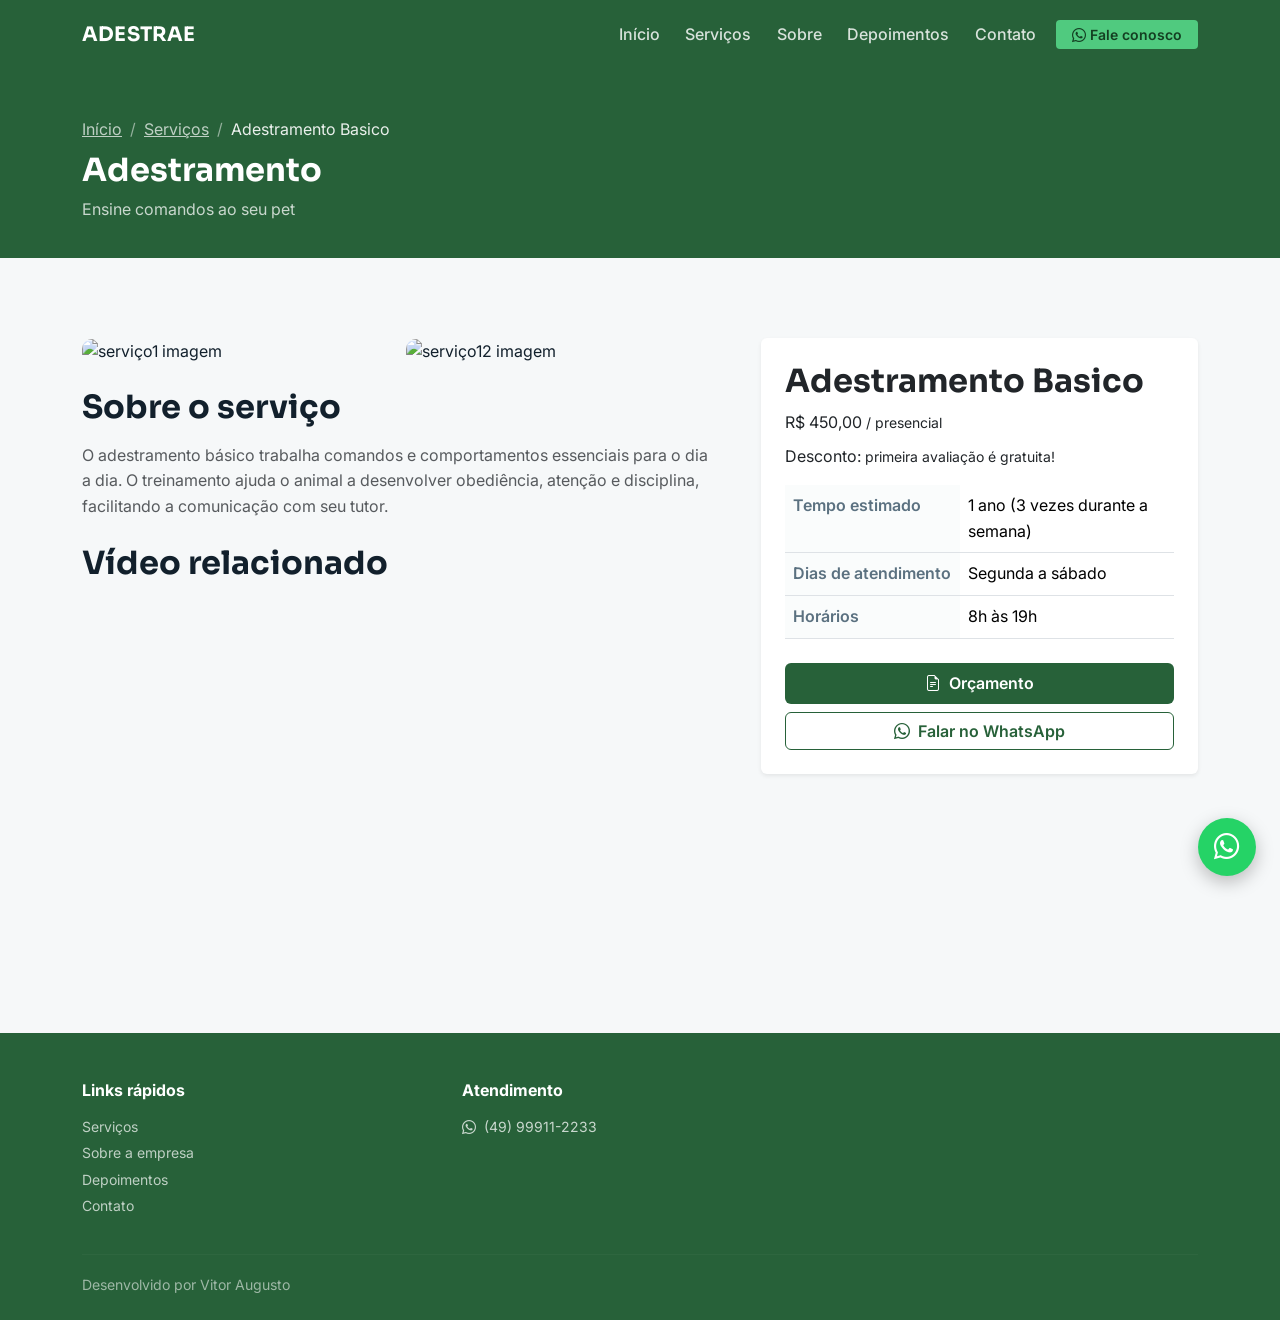
==== servico1.html @ 9574a6ac "Add files via upload" ====
<!DOCTYPE html>
<html lang="pt-BR">
<head>
<meta charset="UTF-8">
<meta name="viewport" content="width=device-width, initial-scale=1.0">
<title>Adestramento Animal</title>

<link rel="preconnect" href="https://fonts.googleapis.com">
<link href="https://fonts.googleapis.com/css2?family=Sora:wght@600;700;800&family=Inter:wght@400;500;600;700&display=swap" rel="stylesheet">

<link href="https://cdn.jsdelivr.net/npm/bootstrap@5.3.3/dist/css/bootstrap.min.css" rel="stylesheet">
<link rel="stylesheet" href="https://cdn.jsdelivr.net/npm/bootstrap-icons@1.11.3/font/bootstrap-icons.css">
<link rel="stylesheet" href="style.css">
</head>
<body>

<!-- NAVBAR  -->
<nav class="navbar navbar-expand-lg navbar-dark ct-navbar">
  <div class="container">
    <a class="navbar-brand" href="index.html#inicio">ADESTRAE</span></a>
    <button class="navbar-toggler" type="button" data-bs-toggle="collapse" data-bs-target="#ctNav">
      <span class="navbar-toggler-icon"></span>
    </button>
    <div class="collapse navbar-collapse" id="ctNav">
      <ul class="navbar-nav ms-auto align-items-lg-center gap-lg-1">
        <li class="nav-item"><a class="nav-link" href="index.html#inicio">Início</a></li>
        <li class="nav-item"><a class="nav-link" href="index.html#servicos">Serviços</a></li>
        <li class="nav-item"><a class="nav-link" href="index.html#sobre">Sobre</a></li>
        <li class="nav-item"><a class="nav-link" href="index.html#depoimentos">Depoimentos</a></li>
        <li class="nav-item"><a class="nav-link" href="index.html#contato">Contato</a></li>
        <li class="nav-item ms-lg-2 mt-2 mt-lg-0">
          <a class="btn btn-whats btn-sm px-3" target="_blank" rel="noopener"
             href="https://wa.me/5549999112233?text=Ol%C3%A1%2C%20quero%20um%20or%C3%A7amento%20de%20instala%C3%A7%C3%A3o%20de%20Wi-Fi">
             <i class="bi bi-whatsapp me-1"></i>Fale conosco
          </a>
        </li>
      </ul>
    </div>
  </div>
</nav>

<!--  SERVIÇO -->
<div class="ct-service-hero">
  <div class="container">
    <nav aria-label="breadcrumb">
      <ol class="breadcrumb mb-2">
        <li class="breadcrumb-item"><a href="index.html">Início</a></li>
        <li class="breadcrumb-item"><a href="index.html#servicos">Serviços</a></li>
        <li class="breadcrumb-item active" aria-current="page">Adestramento Basico</li>
      </ol>
    </nav>
    <h1 class="h2 fw-bold mb-2">Adestramento</h1>
    <p class="mb-0" style="color:rgba(255,255,255,.75)">Ensine comandos ao seu pet</p>
  </div>
</div>

<!-- DETALHES DO SERVIÇO -->
<section class="ct-section">
  <div class="container">
    <div class="row g-5">
      <div class="col-lg-7">

        <!-- fotos do Serviço -->
        <div class="row g-3 ct-detail-photos mb-4">
          <div class="col-6">
            <img src="imagens/serviço1.jpeg" alt="serviço1 imagem">
          </div>
          <div class="col-6">
            <img src="imagens/serviço12.jpeg" alt="serviço12 imagem">
          </div>
        </div>

        <h2 class="h4 fw-bold mb-3">Sobre o serviço</h2>
        <p class="text-muted">O adestramento básico trabalha comandos e comportamentos essenciais para o dia a dia. O treinamento ajuda o animal a desenvolver obediência, atenção e disciplina, facilitando a comunicação com seu tutor.</p>

        <h2 class="h4 fw-bold mt-4 mb-3">Vídeo relacionado</h2>
        <div class="ratio ratio-16x9 ratio-video">
          <iframe src="https://www.youtube.com/embed/Mj9hvjVqM58" title="como socializar cães REATIVOS na prática" allowfullscreen loading="lazy"></iframe>
        </div>
      </div>

      <div class="col-lg-5">
        <div class="card border-0 shadow-sm">
          <div class="card-body p-4">
            <h2 class="h5 fw-bold">Adestramento Basico</h2>
            <div class="ct-price my-2">R$ 450,00 <small>/ presencial</small></div>
            <div class="ct-price my-2">Desconto: <small> primeira avaliação é gratuita!</small></div>

            <table class="table ct-info-table mt-3">
              <tbody>
                <tr><th>Tempo estimado</th><td>1 ano (3 vezes durante a semana)</td></tr>
                <tr><th>Dias de atendimento</th><td>Segunda a sábado</td></tr>
                <tr><th>Horários</th><td>8h às 19h</td></tr>
              </tbody>
            </table>

            <button type="button" class="btn btn-ct-primary w-100 mt-2" data-bs-toggle="modal" data-bs-target="#modalOrcamento">
              <i class="bi bi-file-earmark-text me-1"></i> Orçamento
            </button>
            <a class="btn btn-ct-outline w-100 mt-2" target="_blank" rel="noopener"
               href="https://wa.me/5549999112233?text=Ol%C3%A1%2C%20quero%20um%20or%C3%A7amento%20de%20instala%C3%A7%C3%A3o%20de%20Wi-Fi">
              <i class="bi bi-whatsapp me-1"></i> Falar no WhatsApp
            </a>
          </div>
        </div>
      </div>
    </div>
  </div>
</section>

<!-- MODAL ORÇAMENTO -->
<div class="modal fade" id="modalOrcamento" tabindex="-1" aria-labelledby="modalOrcamentoLabel" aria-hidden="true">
  <div class="modal-dialog modal-lg modal-dialog-centered">
    <div class="modal-content">
      <div class="modal-header">
        <h5 class="modal-title" id="modalOrcamentoLabel">Se inscrever</h5>
        <button type="button" class="btn-close" data-bs-dismiss="modal" aria-label="Fechar"></button>
      </div>
      <form onsubmit="event.preventDefault(); alert('Orçamento enviado! Em breve entraremos em contato.'); bootstrap.Modal.getInstance(document.getElementById('modalOrcamento')).hide(); this.reset();">
        <div class="modal-body">
          <div class="row g-3">
            <div class="col-md-6">
              <label class="form-label">Nome</label>
              <input type="text" class="form-control" required>
            </div>
            <div class="col-md-6">
              <div class="col-md-6">
              <label class="form-label">E-mail</label>
              <input type="email" class="form-control" required>
            </div>
              <label class="form-label">Telefone</label>
              <input type="tel" class="form-control" placeholder="(49) 90000-0000" required>
            </div>
            <div class="col-md-8">
              <label class="form-label">Endereço</label>
              <input type="text" class="form-control" placeholder="Rua, número, bairro">
            </div>
            <div class="col-md-2">
              <label class="form-label">Cidade</label>
              <input type="text" class="form-control" value="Chapecó">
            </div>
            <div class="col-md-2">
              <label class="form-label">UF</label>
              <select class="form-select">
                <option selected>SC</option>
                <option>RS</option>
                <option>PR</option>
                <option>Outro</option>
              </select>
            </div>
            <div class="col-12">
              <label class="form-label">Observações</label>
              <textarea class="form-control" rows="3" placeholder="Conte sobre o seu pet..."></textarea>
            </div>
          </div>
        </div>
        <div class="modal-footer">
          <button type="button" class="btn btn-ct-outline" data-bs-dismiss="modal">Cancelar</button>
          <button type="submit" class="btn btn-ct-primary">Enviar solicitação</button>
        </div>
      </form>
    </div>
  </div>
</div>

<!-- RODAPÉ  -->
<footer class="ct-footer">
  <div class="container">
    <div class="row g-4">
      <div class="col-md-4">
        <h6>Links rápidos</h6>
        <p class="small mb-1"><a href="index.html#servicos">Serviços</a></p>
        <p class="small mb-1"><a href="index.html#sobre">Sobre a empresa</a></p>
        <p class="small mb-1"><a href="index.html#depoimentos">Depoimentos</a></p>
        <p class="small mb-1"><a href="index.html#contato">Contato</a></p>
      </div>
      <div class="col-md-4">
        <h6>Atendimento</h6>
        <p class="small mb-1"><i class="bi bi-whatsapp me-2"></i>(49) 99911-2233</p>

      </div>
    </div>
    <hr>
    <div class="d-flex flex-column flex-md-row justify-content-between ct-dev">
      <span>Desenvolvido por Vitor Augusto</span>
    </div>
  </div>
</footer>

<a class="ct-whats-float" target="_blank" rel="noopener"
   href="https://wa.me/5549999112233?text=Ol%C3%A1%2C%20quero%20um%20or%C3%A7amento%20de%20instala%C3%A7%C3%A3o%20de%20Wi-Fi"
   aria-label="Conversar no WhatsApp">
  <i class="bi bi-whatsapp"></i>
</a>

<script src="https://cdn.jsdelivr.net/npm/bootstrap@5.3.3/dist/js/bootstrap.bundle.min.js"></script>
</body>
</html>
---- style.css ----
/* ===================================================================
   ConectaTech — folha de estilos própria
   Paleta: navy profundo + teal de sinal + âmbar de destaque
   Tipografia: Sora (títulos, geométrica/técnica) + Inter (texto)
=================================================================== */

:root {
  --ct-navy: #276139;
  --ct-navy-2: #123049;
  --ct-teal: #50ca7f;
  --ct-teal-dark: #3ad186;
  --ct-amber: #178C7E;
  --ct-bg: #F6F8F9;
  --ct-ink: #12202C;
  --ct-muted: #5B7180;
  --ct-line: #DDE6E9;
  --ct-radius: 10px;
}

* { scroll-behavior: smooth; }

body {
  font-family: 'Inter', system-ui, sans-serif;
  color: var(--ct-ink);
  background-color: var(--ct-bg);
  line-height: 1.6;
}

h1, h2, h3, h4, .ct-brand, .navbar-brand {
  font-family: 'Sora', system-ui, sans-serif;
}

a { color: var(--ct-teal-dark); }
a:hover { color: var(--ct-teal); }

.ct-container-narrow {
  max-width: 720px;
}

/* ---------- Navbar ---------- */
.ct-navbar {
  background-color: var(--ct-navy);
  padding-top: .85rem;
  padding-bottom: .85rem;
}

.ct-navbar .navbar-brand {
  font-weight: 700;
  color: #fff;
  letter-spacing: .2px;
  font-size: 1.25rem;
}

.ct-navbar .navbar-brand span { color: var(--ct-teal); }

.ct-navbar .nav-link {
  color: rgba(255,255,255,.82);
  font-weight: 500;
  margin-left: .35rem;
}

.ct-navbar .nav-link:hover,
.ct-navbar .nav-link:focus {
  color: #fff;
}

.ct-navbar .btn-whats {
  background-color: var(--ct-teal);
  color:#143f22;
  font-weight: 600;
  border: none;
}

.ct-navbar .btn-whats:hover {
  background-color: var(--ct-amber);
  color:#3ad186;
}


/* ---------- Carousel ---------- */
.ct-carousel .carousel-item {
  height: 62vh;
  min-height: 380px;
  background-size: cover;
  background-position: center;
  position: relative;
}

.ct-carousel .carousel-item::after {
  content: "";
  position: absolute;
  inset: 0;
  background: linear-gradient(100deg, rgba(14,34,51,.92) 0%, rgba(14,34,51,.55) 55%, rgba(14,34,51,.25) 100%);
}

.ct-carousel .carousel-caption {
  text-align: left;
  left: 6%;
  right: auto;
  bottom: auto;
  top: 50%;
  transform: translateY(-50%);
  max-width: 560px;
  z-index: 2;
}

.ct-carousel .carousel-caption .ct-eyebrow {
  color: var(--ct-teal);
  font-weight: 700;
  font-size: .85rem;
  margin-bottom: .5rem;
}

.ct-carousel .carousel-caption h2 {
  font-size: 2.4rem;
  font-weight: 700;
  color: #fff;
  margin-bottom: .8rem;
}

.ct-carousel .carousel-caption p {
  color: rgba(255,255,255,.85);
  font-size: 1.05rem;
  margin-bottom: 1.3rem;
}

/* ---------- Sections ---------- */
.ct-section { padding: 5rem 0; }
.ct-section-alt { background-color: #fff; }

.ct-kicker {
  color: var(--ct-teal-dark);
  font-weight: 700;
  font-size: .9rem;
  margin-bottom: .4rem;
}

.ct-section h2 {
  font-weight: 700;
  font-size: 2rem;
  margin-bottom: .6rem;
}

.ct-section .ct-lead {
  color: var(--ct-muted);
  max-width: 620px;
}

/* ---------- Serviços ---------- */
.ct-service-card {
  border: 1px solid var(--ct-line);
  border-radius: var(--ct-radius);
  overflow: hidden;
  background: #fff;
  height: 100%;
}

.ct-service-card img { height: 210px; object-fit: cover; width: 100%; }

.ct-service-card .card-body { padding: 1.5rem; }

.ct-service-card .ct-price {
  font-family: 'Sora', sans-serif;
  font-size: 1.5rem;
  font-weight: 700;
  color: var(--ct-navy);
}

.ct-service-card .ct-price small {
  font-size: .95rem;
  font-weight: 500;
  color: var(--ct-muted);
}

.btn-ct-primary {
  background-color: var(--ct-navy);
  color: #fff;
  font-weight: 600;
  border: none;
  border-radius: 6px;
  padding: .55rem 1.2rem;
}

.btn-ct-primary:hover { background-color: var(--ct-teal-dark); color: #fff; }

.btn-ct-outline {
  border: 1.5px solid var(--ct-navy);
  color: var(--ct-navy);
  font-weight: 600;
  border-radius: 6px;
}

.btn-ct-outline:hover { background-color: var(--ct-navy); color: #fff; }

/* ---------- Pricing table ---------- */
.ct-table thead { background-color: var(--ct-navy); color: #fff; }
.ct-table td, .ct-table th { vertical-align: middle; }

/* ---------- About ---------- */
.ct-about-list li {
  display: flex;
  gap: .7rem;
  margin-bottom: .7rem;
  color: var(--ct-muted);
}

.ct-about-list i { color: var(--ct-teal-dark); margin-top: .2rem; }

.ct-map iframe {
  width: 100%;
  height: 320px;
  border: 0;
  border-radius: var(--ct-radius);
}

/* ---------- Testimonials ---------- */
.ct-testimonial {
  background: #fff;
  border: 1px solid var(--ct-line);
  border-radius: var(--ct-radius);
  padding: 1.5rem;
  height: 100%;
}

.ct-testimonial .stars { color: var(--ct-amber); font-size: .85rem; margin-bottom: .6rem; }

.ct-testimonial img {
  width: 46px; height: 46px; border-radius: 50%; object-fit: cover;
}

.ct-testimonial p.ct-quote {
  color: var(--ct-ink);
  font-size: .95rem;
  min-height: 90px;
}

.ct-testimonial .ct-name { font-weight: 700; font-size: .92rem; }
.ct-testimonial .ct-role { color: var(--ct-muted); font-size: .8rem; }

/* ---------- Contact ---------- */
.ct-contact-info li {
  display: flex;
  gap: .7rem;
  margin-bottom: .9rem;
}

.ct-contact-info i {
  color: var(--ct-teal);
  background: var(--ct-navy);
  width: 38px; height: 38px;
  border-radius: 50%;
  display: flex; align-items: center; justify-content: center;
  flex-shrink: 0;
}

.ct-social a {
  display: inline-flex; align-items: center; justify-content: center;
  width: 38px; height: 38px;
  border-radius: 50%;
  border: 1.5px solid var(--ct-line);
  color: var(--ct-navy);
  margin-right: .5rem;
}

.ct-social a:hover { background-color: var(--ct-navy); color: #fff; border-color: var(--ct-navy); }

.ct-accordion .accordion-button:not(.collapsed) {
  background-color: rgba(33,184,166,.1);
  color: var(--ct-navy);
}

.ct-accordion .accordion-button:focus { box-shadow: none; }

/* ---------- Footer ---------- */
.ct-footer {
  background-color: var(--ct-navy);
  color: rgba(255,255,255,.75);
  padding: 3rem 0 1.5rem;
}

.ct-footer h6 { color: #fff; font-weight: 700; margin-bottom: 1rem; }
.ct-footer a { color: rgba(255,255,255,.7); text-decoration: none; }
.ct-footer a:hover { color: var(--ct-teal); }
.ct-footer hr { border-color: rgba(255,255,255,.12); margin: 2rem 0 1.2rem; }
.ct-footer .ct-dev { font-size: .88rem; color: rgba(255,255,255,.55); }

/* ---------- WhatsApp float button ---------- */
.ct-whats-float {
  position: fixed;
  bottom: 24px;
  right: 24px;
  width: 58px;
  height: 58px;
  border-radius: 50%;
  background-color: #25D366;
  display: flex;
  align-items: center;
  justify-content: center;
  color: #fff;
  font-size: 1.6rem;
  box-shadow: 0 6px 18px rgba(0,0,0,.25);
  z-index: 1050;
}

.ct-whats-float:hover { color: #fff; transform: translateY(-2px); }

/* ---------- Service detail pages ---------- */
.ct-service-hero {
  background-color: var(--ct-navy);
  color: #fff;
  padding: 3rem 0 2.2rem;
}

.ct-service-hero .breadcrumb { --bs-breadcrumb-divider-color: rgba(255,255,255,.5); }
.ct-service-hero .breadcrumb a { color: rgba(255,255,255,.7); }
.ct-service-hero .breadcrumb-item.active { color: rgba(255,255,255,.9); }

.ct-detail-photos img {
  width: 100%;
  height: 280px;
  object-fit: cover;
  border-radius: var(--ct-radius);
}

.ct-info-table th { width: 45%; color: var(--ct-muted); font-weight: 600; background-color: #fafcfc; }

.ratio-video {
  border-radius: var(--ct-radius);
  overflow: hidden;
}

@media (max-width: 768px) {
  .ct-carousel .carousel-item { height: 72vh; }
  .ct-carousel .carousel-caption h2 { font-size: 1.7rem; }
  .ct-section { padding: 3.2rem 0; }
}
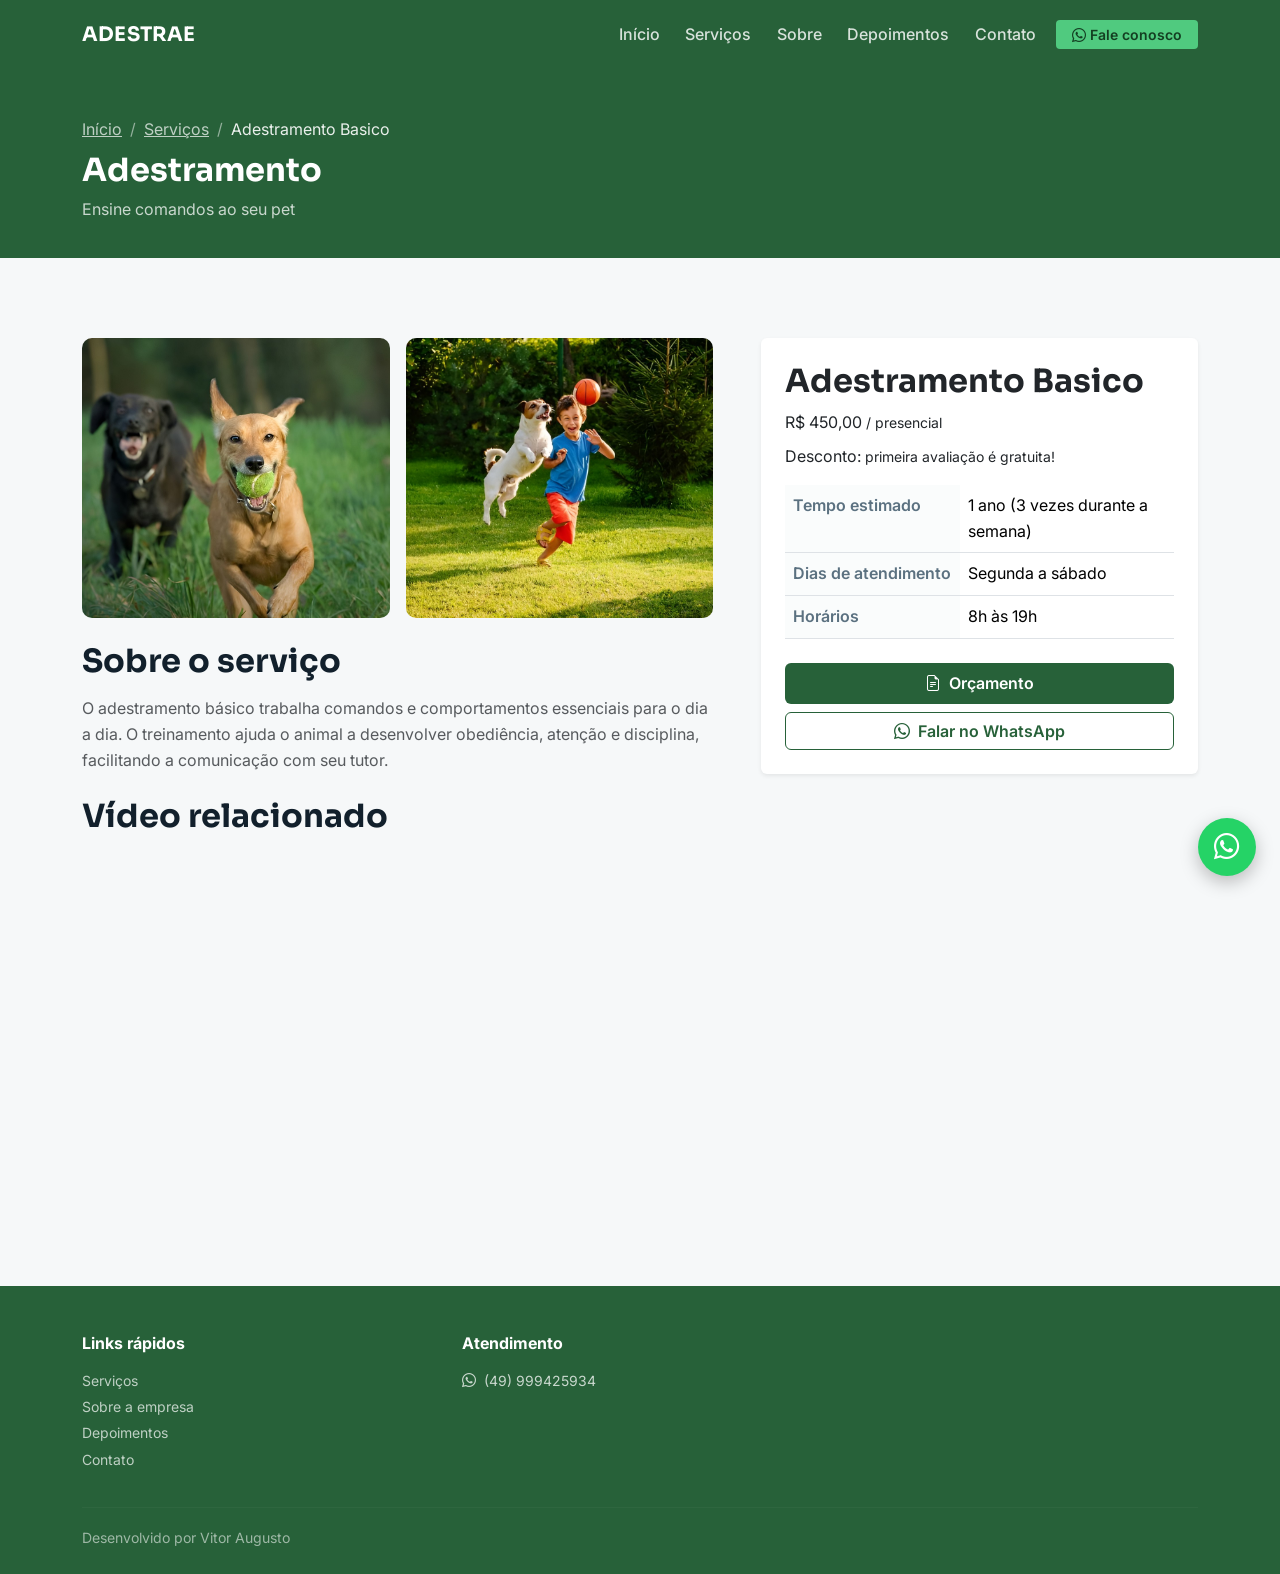
==== commit 4fec5747: "Atualizar o servico1.html" ====
--- a/servico1.html
+++ b/servico1.html
@@ -176,7 +176,7 @@
       </div>
       <div class="col-md-4">
         <h6>Atendimento</h6>
-        <p class="small mb-1"><i class="bi bi-whatsapp me-2"></i>(49) 99911-2233</p>
+        <p class="small mb-1"><i class="bi bi-whatsapp me-2"></i>(49) 999425934</p>
 
       </div>
     </div>
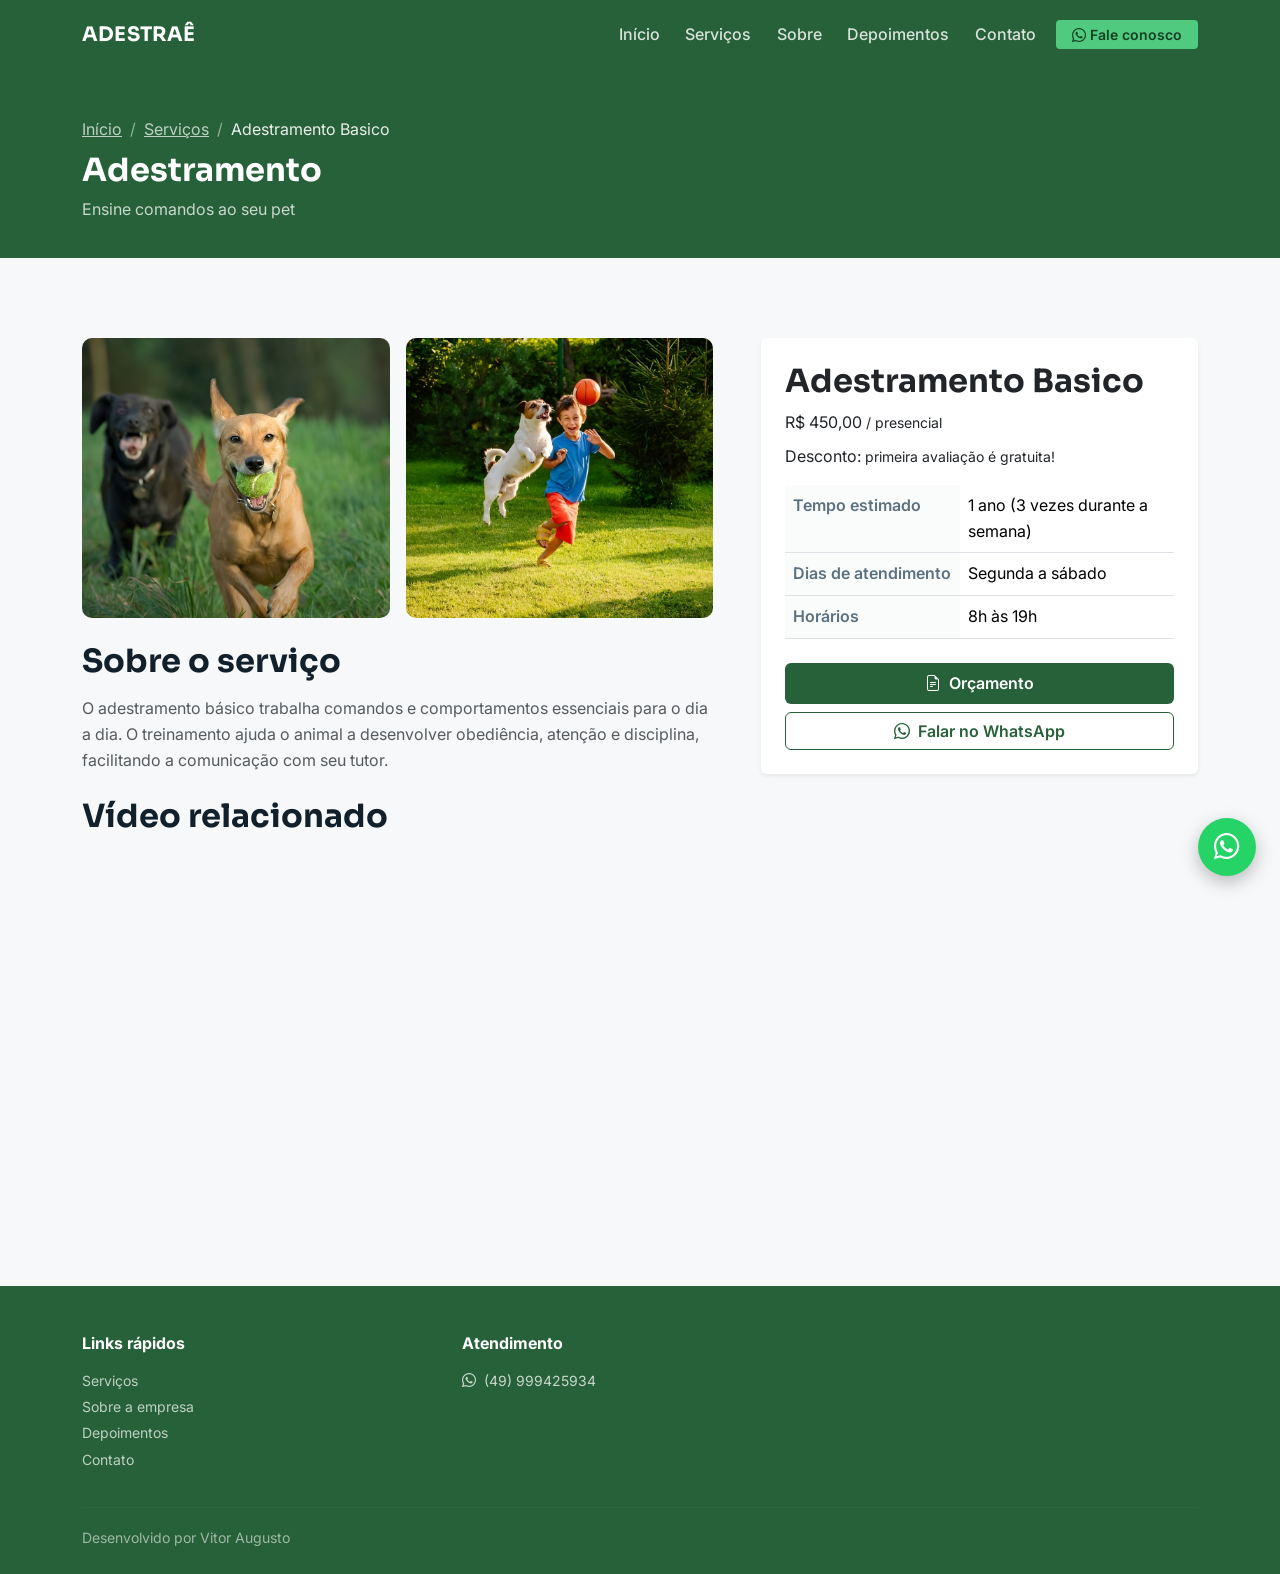
==== commit c5974f7a: "links youtube em serviços" ====
--- a/servico1.html
+++ b/servico1.html
@@ -17,7 +17,7 @@
 <!-- NAVBAR  -->
 <nav class="navbar navbar-expand-lg navbar-dark ct-navbar">
   <div class="container">
-    <a class="navbar-brand" href="index.html#inicio">ADESTRAE</span></a>
+    <a class="navbar-brand" href="index.html#inicio">ADESTRAÊ</span></a>
     <button class="navbar-toggler" type="button" data-bs-toggle="collapse" data-bs-target="#ctNav">
       <span class="navbar-toggler-icon"></span>
     </button>
@@ -30,7 +30,7 @@
         <li class="nav-item"><a class="nav-link" href="index.html#contato">Contato</a></li>
         <li class="nav-item ms-lg-2 mt-2 mt-lg-0">
           <a class="btn btn-whats btn-sm px-3" target="_blank" rel="noopener"
-             href="https://wa.me/5549999112233?text=Ol%C3%A1%2C%20quero%20um%20or%C3%A7amento%20de%20instala%C3%A7%C3%A3o%20de%20Wi-Fi">
+             href="https://wa.me/5549999425934?text=eu%20quero%20um%20or%C3%A7amento">
              <i class="bi bi-whatsapp me-1"></i>Fale conosco
           </a>
         </li>
@@ -75,7 +75,7 @@
 
         <h2 class="h4 fw-bold mt-4 mb-3">Vídeo relacionado</h2>
         <div class="ratio ratio-16x9 ratio-video">
-          <iframe src="https://www.youtube.com/embed/Mj9hvjVqM58" title="como socializar cães REATIVOS na prática" allowfullscreen loading="lazy"></iframe>
+          <iframe src="https://www.youtube.com/embed/wF5q4XwRqAU" title="como socializar cães REATIVOS na prática" allowfullscreen loading="lazy"></iframe>
         </div>
       </div>
 
@@ -98,7 +98,7 @@
               <i class="bi bi-file-earmark-text me-1"></i> Orçamento
             </button>
             <a class="btn btn-ct-outline w-100 mt-2" target="_blank" rel="noopener"
-               href="https://wa.me/5549999112233?text=Ol%C3%A1%2C%20quero%20um%20or%C3%A7amento%20de%20instala%C3%A7%C3%A3o%20de%20Wi-Fi">
+               href="https://wa.me/5549999425934?text=eu%20quero%20um%20or%C3%A7amento">
               <i class="bi bi-whatsapp me-1"></i> Falar no WhatsApp
             </a>
           </div>
@@ -124,12 +124,12 @@
               <input type="text" class="form-control" required>
             </div>
             <div class="col-md-6">
-              <div class="col-md-6">
+              <label class="form-label">Telefone</label>
+              <input type="tel" class="form-control" placeholder="(49) 90000-0000" required>
+            </div>
+            <div class="col-md-6">
               <label class="form-label">E-mail</label>
               <input type="email" class="form-control" required>
-            </div>
-              <label class="form-label">Telefone</label>
-              <input type="tel" class="form-control" placeholder="(49) 90000-0000" required>
             </div>
             <div class="col-md-8">
               <label class="form-label">Endereço</label>
@@ -188,7 +188,7 @@
 </footer>
 
 <a class="ct-whats-float" target="_blank" rel="noopener"
-   href="https://wa.me/5549999112233?text=Ol%C3%A1%2C%20quero%20um%20or%C3%A7amento%20de%20instala%C3%A7%C3%A3o%20de%20Wi-Fi"
+   href="https://wa.me/5549999425934?text=eu%20quero%20um%20or%C3%A7amento"
    aria-label="Conversar no WhatsApp">
   <i class="bi bi-whatsapp"></i>
 </a>
